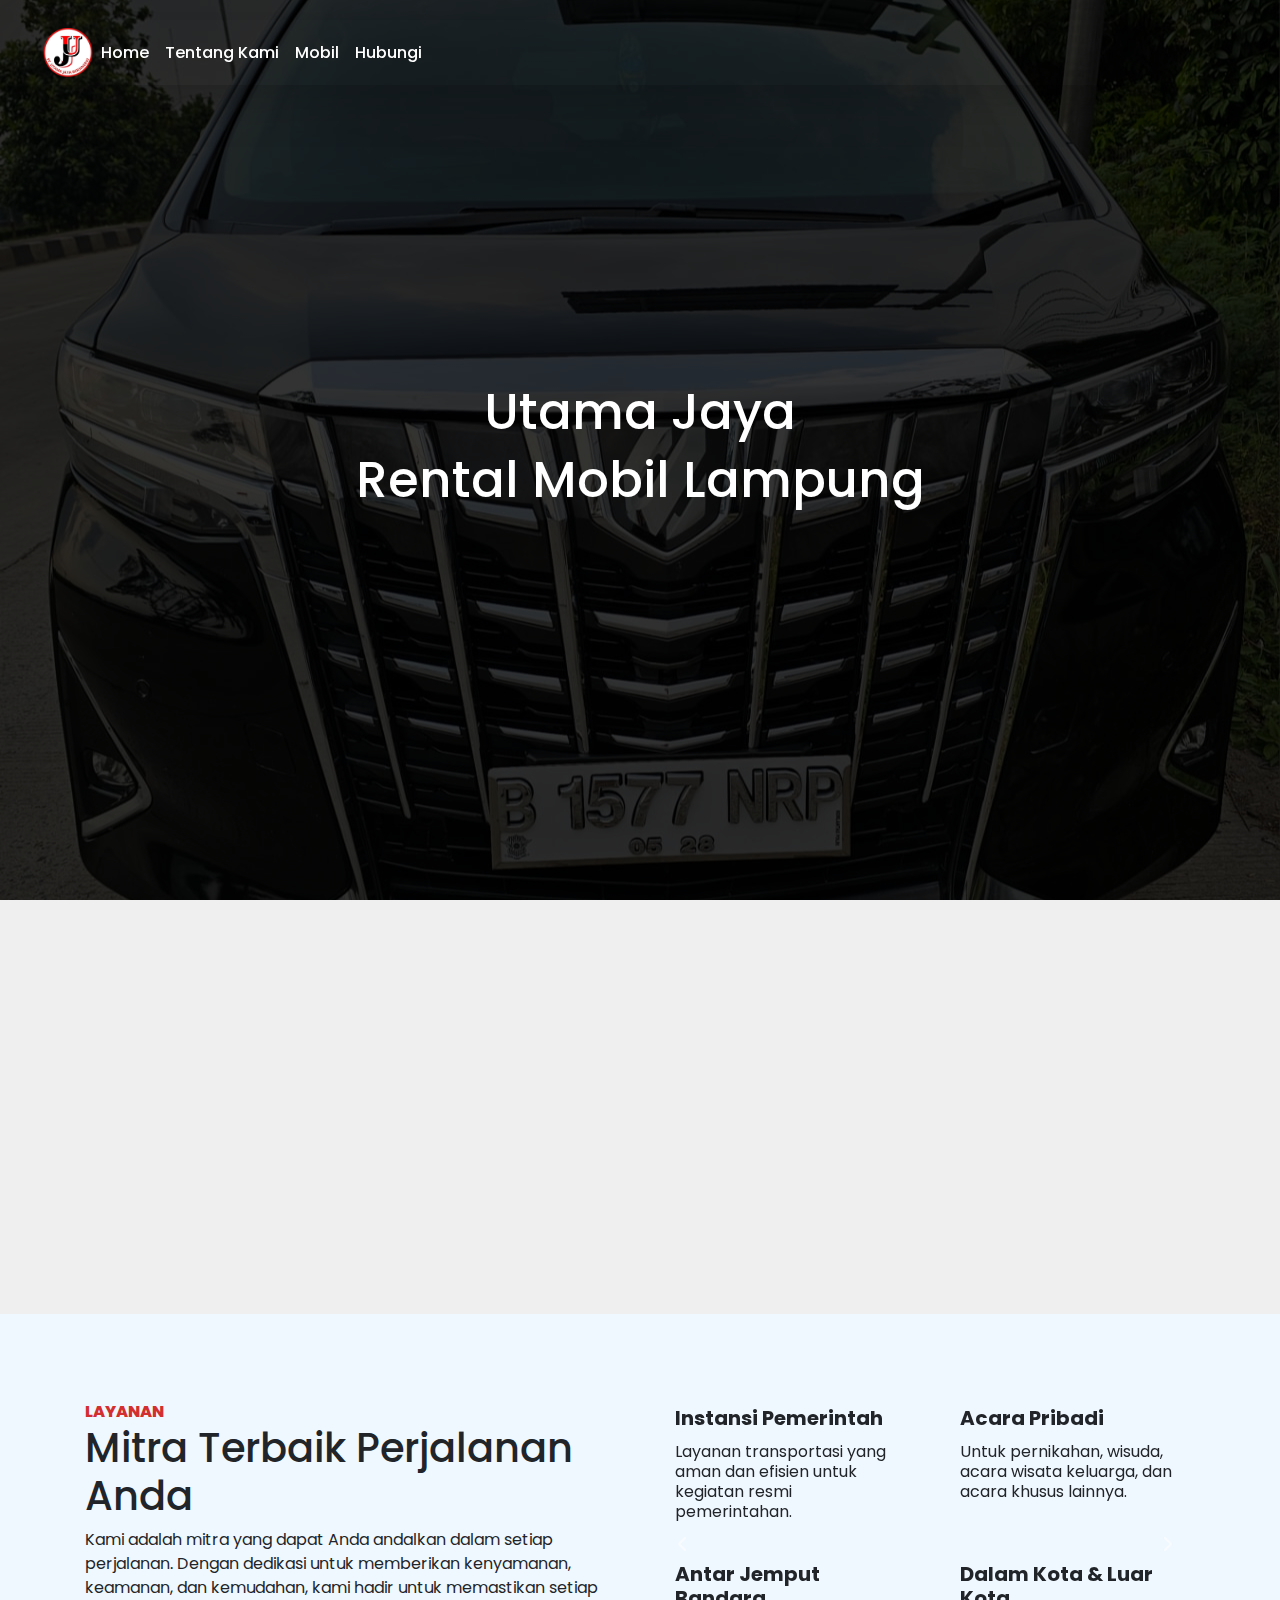
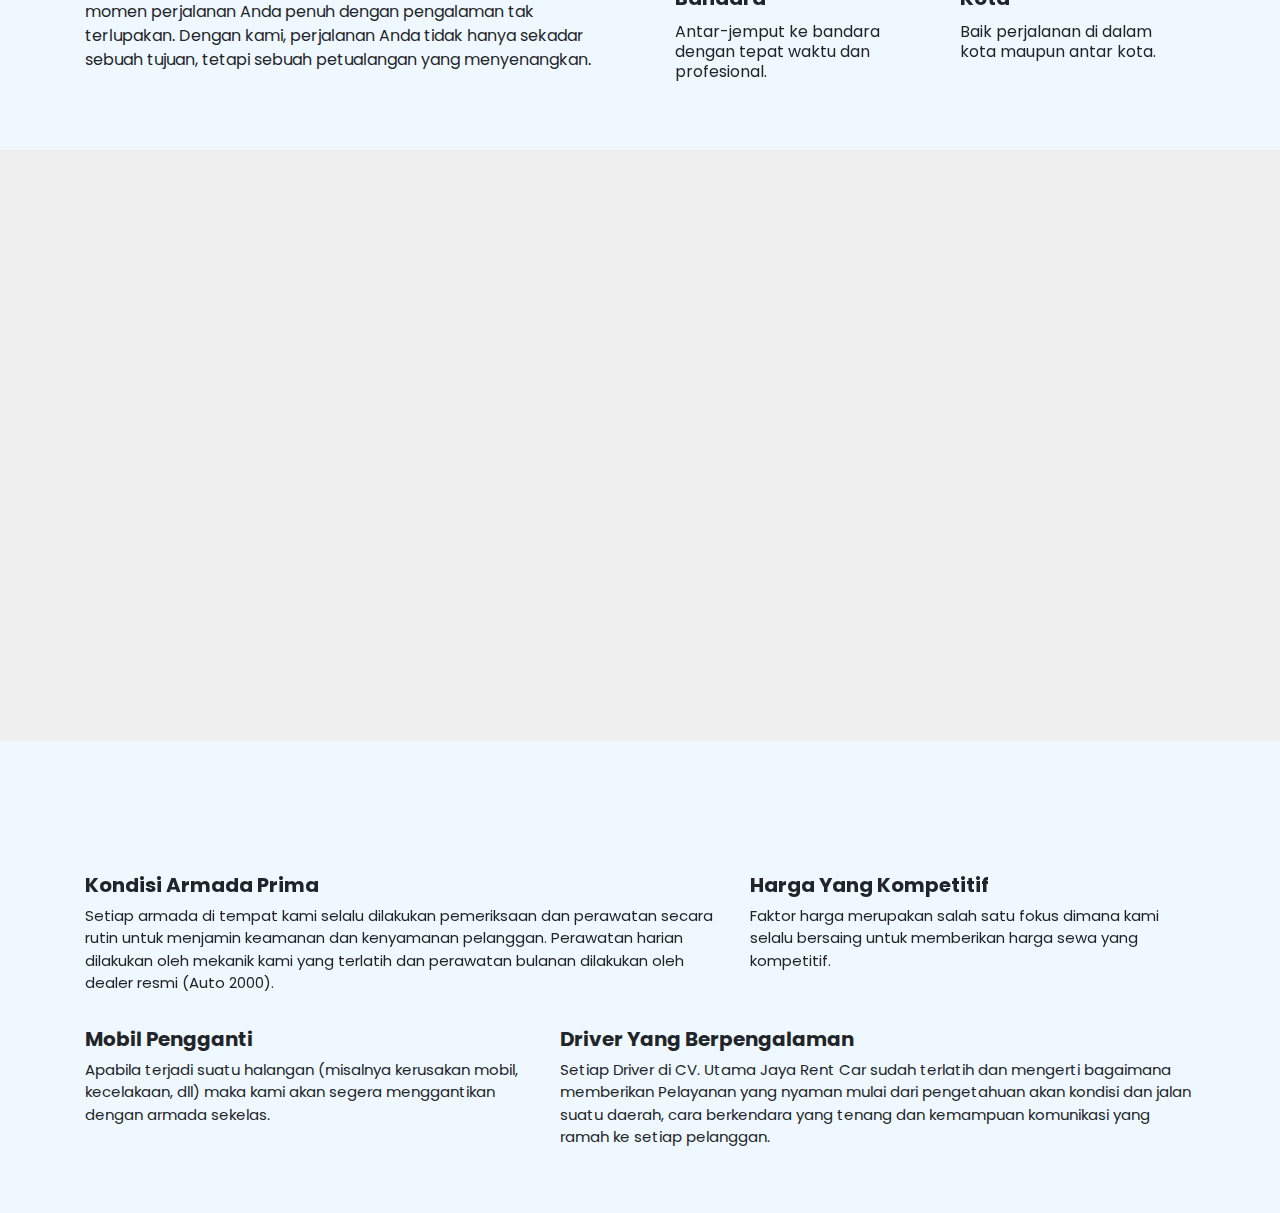
==== index copy.html @ a3255fcd "first commit" ====
<!DOCTYPE html>
<html lang="en">
  <head>
    <!-- Required meta tags -->
    <meta charset="utf-8" />
    <meta name="viewport" content="width=device-width, initial-scale=1" />

    <!-- Bootstrap CSS -->
    <link
      href="https://cdn.jsdelivr.net/npm/bootstrap@5.0.2/dist/css/bootstrap.min.css"
      rel="stylesheet"
      integrity="sha384-EVSTQN3/azprG1Anm3QDgpJLIm9Nao0Yz1ztcQTwFspd3yD65VohhpuuCOmLASjC"
      crossorigin="anonymous"
    />
    <link
      rel="stylesheet"
      href="https://maxcdn.bootstrapcdn.com/bootstrap/4.5.2/css/bootstrap.min.css"
    />
    <!-- AOS -->
    <link rel="stylesheet" href="https://unpkg.com/aos@next/dist/aos.css" />

    <!-- animate -->
    <link
      rel="stylesheet"
      href="https://cdnjs.cloudflare.com/ajax/libs/animate.css/4.1.1/animate.min.css"
    />
    <!-- font awesome -->
    <link
      rel="stylesheet"
      href="https://cdnjs.cloudflare.com/ajax/libs/font-awesome/6.1.1/css/all.min.css"
    />
    <link rel="stylesheet" href="style.css" />

    <title>Hello, world!</title>
  </head>
  <body>
    <nav
      class="navbar navbar-expand-lg navbar-light bg-light fixed-top shadow-lg animate__animated animate__fadeInDown"
    >
      <div class="container-fluid">
        <img src="img/logoo.png" alt="" />
        <button
          class="navbar-toggler"
          type="button"
          data-bs-toggle="collapse"
          data-bs-target="#navbarSupportedContent"
          aria-controls="navbarSupportedContent"
          aria-expanded="false"
          aria-label="Toggle navigation"
        >
          <span class="navbar-toggler-icon"></span>
        </button>
        <div
          class="collapse navbar-collapse text-right"
          id="navbarSupportedContent"
        >
          <ul class="navbar-nav ms-auto mb-2 mb-lg-0">
            <li class="nav-item">
              <a class="nav-link" aria-current="page" href="#">Home</a>
            </li>
            <li class="nav-item">
              <a class="nav-link" href="#about">Tentang Kami</a>
            </li>
            <li class="nav-item">
              <a class="nav-link" href="#mobil">Mobil</a>
            </li>
            <li class="nav-item">
              <a class="nav-link" href="#contact">Hubungi</a>
            </li>
          </ul>
        </div>
      </div>
    </nav>

    <!-- hero -->
    <section class="hero">
      <div
        class="container d-flex text-center justify-content-center text-white flex-column animate__animated animate__fadeInUp"
      >
        <h1>Utama Jaya</h1>
        <h1>Rental Mobil Lampung</h1>
      </div>
    </section>

    <!-- about -->
    <section class="about section-padding pt-5 pb-5" id="about">
      <div class="container">
        <div class="row">
          <div class="col-lg-4 col-md-12 col-12" data-aos="fade-up">
            <div class="about-img">
              <img alt="" class="img-fluid" src="img/1.jpg" />
            </div>
          </div>
          <div
            class="col-lg-8 col-md-12 col-12 ps-lg-5 mt-md-3"
            data-aos="fade-right"
          >
            <div class="about-text">
              <h2>UTAMA JAYA RENT CAR</h2>
              <p style="text-align: justify">
                CV. UTAMA JAYA RENT CAR adalah sebuah usaha yang bergerak di
                bidang jasa transportasi di Lampung yang memberikan berbagai
                solusi transportasi meliputi persewaan mobil, paket wisata, drop
                off dan pengiriman barang. CV. Utama Jaya Rent Car didirikan p
                ada tahun 2014 dan saat ini memiliki 22 unit armada dengan
                cakupan Pelayanan untuk wilayah Provinsi Lampung. Untuk
                memberikan kepuasaan kepada setiap pelanggan armada yang kami
                sediakan selalu dalam kondisi prima, karenanya perawatan rutin
                wajib dilakukan untuk menjamin keamanan dan kenyamanan konsumen
                selama menggunakan Pelayanan kami. Armada yang kami miliki
                maksimal berusia 5 tahun dan secara reguler melakukan penambahan
                armada keluaran terbaru untuk peremajaan serta menjadi solusi
                kebutuhan konsumen akan mobil berkualitas dengan berbagai
                pilihan brand dan model.
              </p>
            </div>
          </div>
        </div>
      </div>
    </section>

    <!-- Section Layanan -->

    <section class="pt-4 pb-4" style="background-color: aliceblue">
      <div class="container">
        <div class="row justify-content-around pt-5 pb-4 align-items-center">
          <div class="col-md-6">
            <span class="layanan">LAYANAN</span>
            <h1>Mitra Terbaik Perjalanan Anda</h1>
            <p>
              Kami adalah mitra yang dapat Anda andalkan dalam setiap
              perjalanan. Dengan dedikasi untuk memberikan kenyamanan, keamanan,
              dan kemudahan, kami hadir untuk memastikan setiap momen perjalanan
              Anda penuh dengan pengalaman tak terlupakan. Dengan kami,
              perjalanan Anda tidak hanya sekadar sebuah tujuan, tetapi sebuah
              petualangan yang menyenangkan.
            </p>
          </div>
          <div class="col-md-6">
            <div
              id="serviceCarousel"
              class="carousel slide"
              data-ride="carousel"
            >
              <div class="carousel-inner">
                <div class="carousel-item active">
                  <div class="satu">
                    <div class="row">
                      <div class="col-md-6">
                        <div class="kart">
                          <div class="card-body">
                            <h5 class="card-title">Instansi Pemerintah</h5>
                            <p class="card-text">
                              Layanan transportasi yang aman dan efisien untuk
                              kegiatan resmi pemerintahan.
                            </p>
                          </div>
                        </div>
                      </div>
                      <div class="col-md-6">
                        <div class="kart">
                          <div class="card-body">
                            <h5 class="card-title">Acara Pribadi</h5>
                            <p class="card-text">
                              Untuk pernikahan, wisuda, acara wisata keluarga,
                              dan acara khusus lainnya.
                            </p>
                          </div>
                        </div>
                      </div>
                    </div>
                    <div class="row">
                      <div class="col-md-6">
                        <div class="kart">
                          <div class="card-body">
                            <h5 class="card-title">Antar Jemput Bandara</h5>
                            <p class="card-text">
                              Antar-jemput ke bandara dengan tepat waktu dan
                              profesional.
                            </p>
                          </div>
                        </div>
                      </div>
                      <div class="col-md-6">
                        <div class="kart">
                          <div class="card-body">
                            <h5 class="card-title">Dalam Kota & Luar Kota</h5>
                            <p class="card-text">
                              Baik perjalanan di dalam kota maupun antar kota.
                            </p>
                          </div>
                        </div>
                      </div>
                    </div>
                  </div>
                </div>
                <div class="carousel-item">
                  <div class="dua">
                    <div class="row">
                      <div class="col-md-6">
                        <div class="kart">
                          <div class="card-body">
                            <h5 class="card-title">Instansi Pemerintah</h5>
                            <p class="card-text">
                              Layanan transportasi yang aman dan efisien untuk
                              kegiatan resmi pemerintahan.
                            </p>
                          </div>
                        </div>
                      </div>
                      <div class="col-md-6">
                        <div class="kart">
                          <div class="card-body">
                            <h5 class="card-title">Acara Pribadi</h5>
                            <p class="card-text">
                              Untuk pernikahan, wisuda, acara wisata keluarga,
                              dan acara khusus lainnya.
                            </p>
                          </div>
                        </div>
                      </div>
                    </div>
                    <div class="row">
                      <div class="col-md-6">
                        <div class="kart">
                          <div class="card-body">
                            <h5 class="card-title">Antar Jemput Bandara</h5>
                            <p class="card-text">
                              Antar-jemput ke bandara dengan tepat waktu dan
                              profesional.
                            </p>
                          </div>
                        </div>
                      </div>
                      <div class="col-md-6">
                        <div class="kart">
                          <div class="card-body">
                            <h5 class="card-title">Dalam Kota & Luar Kota</h5>
                            <p class="card-text">
                              Baik perjalanan di dalam kota maupun antar kota.
                            </p>
                          </div>
                        </div>
                      </div>
                    </div>
                  </div>
                </div>
              </div>
            </div>
            <a
              class="carousel-control-prev"
              href="#serviceCarousel"
              role="button"
              data-slide="prev"
            >
              <i class="fa-solid fa-chevron-left"></i>
              <span class="sr-only">Previous</span>
            </a>
            <a
              class="carousel-control-next"
              href="#serviceCarousel"
              role="button"
              data-slide="next"
            >
              <!-- <span
                class="carousel-control-next-icon bg-dark"
                aria-hidden="true"
                style="margin-left: 60px !important;"
              ></span> -->
              <i class="fa-solid fa-chevron-right"></i>
              <span class="sr-only">Next</span>
            </a>
          </div>
        </div>
      </div>
    </section>

    <div class="container py-5" id="mobil">
      <h1 class="text-center" data-aos="fade-up">
        Pilih Unit Sesuai Kebutuhanmu
      </h1>
      <div class="row row-cols-1 row-cols-md-3 g-4 py-5">
        <!--  -->
        <div class="col" data-aos="fade-up">
          <div class="card">
            <div class="card-body">
              <h5 class="card-title">New Avanza</h5>
            </div>
            <img
              src="img/gr_0013_2-silver-metallic_optimized.png"
              class="card-img-top"
              alt="..."
            />
            <div class="text d-flex justify-content-around">
              <h3>Rp 1.250.000/day</h3>
              <button
                class="btn"
                onclick="sendMessage(this)"
                data-photo="Pajero"
                data-price="Rp 1.250.000/day"
              >
                Pilih Mobil
              </button>
            </div>
          </div>
        </div>
        <!--  -->
        <!--  -->
      </div>
    </div>

    <div class="container-fluid pt-5 pb-5" style="background-color: aliceblue">
      <h1 class="" style="padding: 0 40px; font-size: 30px" data-aos="fade-up">
        KEUNTUNGAN MENYEWA DI UTAMA JAYA RENT CAR
      </h1>
      <div class="container">
        <div class="row justify-content-around pt-4">
          <div class="col-md-7 profit">
            <h3 class="mt-3">Kondisi Armada Prima</h3>
            <p>
              Setiap armada di tempat kami selalu dilakukan pemeriksaan dan
              perawatan secara rutin untuk menjamin keamanan dan kenyamanan
              pelanggan. Perawatan harian dilakukan oleh mekanik kami yang
              terlatih dan perawatan bulanan dilakukan oleh dealer resmi (Auto
              2000).
            </p>
          </div>
          <div class="col-md-5 profit">
            <h3 class="mt-3">Harga Yang Kompetitif</h3>
            <p>
              Faktor harga merupakan salah satu fokus dimana kami selalu
              bersaing untuk memberikan harga sewa yang kompetitif.
            </p>
          </div>
        </div>
        <div class="row justify-content-around">
          <div class="col-md-5 profit">
            <h3 class="mt-3">Mobil Pengganti</h3>
            <p>
              Apabila terjadi suatu halangan (misalnya kerusakan mobil,
              kecelakaan, dll) maka kami akan segera menggantikan dengan armada
              sekelas.
            </p>
          </div>
          <div class="col-md-7 profit">
            <h3 class="mt-3">Driver Yang Berpengalaman</h3>
            <p>
              Setiap Driver di CV. Utama Jaya Rent Car sudah terlatih dan
              mengerti bagaimana memberikan Pelayanan yang nyaman mulai dari
              pengetahuan akan kondisi dan jalan suatu daerah, cara berkendara
              yang tenang dan kemampuan komunikasi yang ramah ke setiap
              pelanggan.
            </p>
          </div>
        </div>
      </div>
    </div>

    <!-- Pastikan untuk menyertakan Bootstrap CSS dan JS -->

    <script src="https://unpkg.com/aos@next/dist/aos.js"></script>
    <script>
      AOS.init();
    </script>

    <script src="https://code.jquery.com/jquery-3.5.1.slim.min.js"></script>
    <script src="https://cdn.jsdelivr.net/npm/@popperjs/core@2.9.2/dist/umd/popper.min.js"></script>
    <script src="https://maxcdn.bootstrapcdn.com/bootstrap/4.5.2/js/bootstrap.min.js"></script>

    <script src="script.js"></script>
    <script
      src="https://cdn.jsdelivr.net/npm/bootstrap@5.0.2/dist/js/bootstrap.bundle.min.js"
      integrity="sha384-MrcW6ZMFYlzcLA8Nl+NtUVF0sA7MsXsP1UyJoMp4YLEuNSfAP+JcXn/tWtIaxVXM"
      crossorigin="anonymous"
    ></script>

    <!-- Option 2: Separate Popper and Bootstrap JS -->
    <!--
    <script src="https://cdn.jsdelivr.net/npm/@popperjs/core@2.9.2/dist/umd/popper.min.js" integrity="sha384-IQsoLXl5PILFhosVNubq5LC7Qb9DXgDA9i+tQ8Zj3iwWAwPtgFTxbJ8NT4GN1R8p" crossorigin="anonymous"></script>
    <script src="https://cdn.jsdelivr.net/npm/bootstrap@5.0.2/dist/js/bootstrap.min.js" integrity="sha384-cVKIPhGWiC2Al4u+LWgxfKTRIcfu0JTxR+EQDz/bgldoEyl4H0zUF0QKbrJ0EcQF" crossorigin="anonymous"></script>
    -->
  </body>
</html>
---- style.css ----
@import url("https://fonts.googleapis.com/css2?family=Imprima&family=Playfair+Display:ital,wght@0,400..900;1,400..900&family=Poppins:ital,wght@0,100;0,200;0,300;0,400;0,500;0,600;0,700;0,800;0,900;1,100;1,200;1,300;1,400;1,500;1,600;1,700;1,800;1,900&display=swap");
@import url("https://fonts.googleapis.com/css2?family=Poppins:ital,wght@0,100;0,200;0,300;0,400;0,500;0,600;0,700;0,800;0,900;1,100;1,200;1,300;1,400;1,500;1,600;1,700;1,800;1,900&display=swap");

* {
  font-family: "Poppins", sans-serif;
  
}
body {
  background: #efefef;
  /* background: #fff; */
  overflow-x: hidden;
}
.navbar {
  /* height: 80px; */
  margin: 20px;
  border-radius: 16px;
  -webkit-border-radius: 16px;
  -moz-border-radius: 16px;
  -ms-border-radius: 16px;
  -o-border-radius: 16px;
  padding: 0.5rem;
  background: none !important;
}

/* sticky */
.navbar-scrolled {
  background-color: #fff !important; /* Ubah warna sesuai kebutuhan */
  transition: background-color 0.3s ease-in-out;
}
/* Warna default (putih sebelum discroll) */
.navbar .navbar-toggler-icon {
  background-image: url("data:image/svg+xml;charset=UTF8,%3Csvg viewBox='0 0 30 30' xmlns='http://www.w3.org/2000/svg'%3E%3Cpath stroke='rgba%28255, 255, 255, 1%29' stroke-width='2' stroke-linecap='round' stroke-miterlimit='10' d='M4 7h22M4 15h22M4 23h22'/%3E%3C/svg%3E");
}

/* Warna setelah discroll (hitam) */
.navbar-scrolled .navbar-toggler-icon {
  background-image: url("data:image/svg+xml;charset=UTF8,%3Csvg viewBox='0 0 30 30' xmlns='http://www.w3.org/2000/svg'%3E%3Cpath stroke='rgba%280, 0, 0, 1%29' stroke-width='2' stroke-linecap='round' stroke-miterlimit='10' d='M4 7h22M4 15h22M4 23h22'/%3E%3C/svg%3E");
}

/* Untuk warna font setelah di-scroll atau toggle dibuka */
.navbar-scrolled .nav-link,
.navbar-toggled .nav-link {
  color: #000 !important;
}

/* Navbar-toggler icon setelah toggle terbuka atau di-scroll (jadi hitam) */
.navbar-scrolled .navbar-toggler-icon,
.navbar-toggled .navbar-toggler-icon {
  background-image: url("data:image/svg+xml;charset=UTF8,%3Csvg viewBox='0 0 30 30' xmlns='http://www.w3.org/2000/svg'%3E%3Cpath stroke='rgba%280, 0, 0, 1%29' stroke-width='2' stroke-linecap='round' stroke-miterlimit='10' d='M4 7h22M4 15h22M4 23h22'/%3E%3C/svg%3E");
}

/* Navbar saat toggle diklik */
.navbar-toggled {
  background-color: #ffffff !important; /* Warna saat toggle terbuka */
  transition: background-color 0.3s ease-in-out;
}

.navbar-scrolled .nav-link {
  color: #000 !important;
}

.container-fluid img {
  width: 50px;
}
.nav-link {
  color: #ffffff !important;
  font-weight: 500;
}
.navbar-toggler {
  border: none;
}
.navbar-toggler:focus {
  box-shadow: none;
  outline: none;
}
.hero {
  background: url(img/back.jpg) no-repeat center;
  background-size: cover;
  width: 100%;
  height: 100vh;
}
.hero::before {
  background-color: rgba(0, 0, 0, 0.801);
  content: "";
  position: absolute;
  top: 0;
  right: 0;
  left: 0;
  bottom: 0;
}

.hero .container {
  height: 100vh;
  z-index: 1;
  position: relative;
}
.hero .container h1 {
  font-size: 50px;
  font-family: "Poppins", sans-serif !important;
}

/*  */
#about .container .row {
  display: flex;
  align-items: center;
  justify-content: center;
}
.img-fluid {
  border-radius: 10px;
  -webkit-border-radius: 10px;
  -moz-border-radius: 10px;
  -ms-border-radius: 10px;
  -o-border-radius: 10px;
}
.about-text {
  align-items: center;
}
.about-text h2 {
  color: #d32f2f;
}
/*  */
.layanan {
  color: #d32f2f;
  font-family: "Poppins", sans-serif;
  font-weight: 800;
}
.card-title {
  font-weight: bold;
}
.card-text {
  line-height: 20px;
}

/*  */
/*  */
.card-list {
  display: flex;
  flex-direction: column;
}
.desc {
  margin-bottom: 10px;
}
.desc .icon {
  padding: 10px;
}
.icon i {
  background: #d4af37;
  padding: 15px;
  border-radius: 5px;
  -webkit-border-radius: 5px;
  -moz-border-radius: 5px;
  -ms-border-radius: 5px;
  -o-border-radius: 5px;
}
/* card */
.card {
  box-shadow: rgba(100, 100, 111, 0.2) 0px 7px 29px 0px;
  border-radius: 10px;
  -webkit-border-radius: 10px;
  -moz-border-radius: 10px;
  -ms-border-radius: 10px;
  -o-border-radius: 10px;
  border: none;
}
.card-list span {
  font-size: 10px;
}
.card-img-top {
  /* height: 230px; */
  /* padding: 20px; */
  object-fit: cover;
}
.car-text {
  font-family: "Poppins", sans-serif;
  font-weight: 600;
}
.btn {
  background: #d32f2f;
  color: #fff;
  border-radius: 50px;
  -webkit-border-radius: 50px;
  -moz-border-radius: 50px;
  -ms-border-radius: 50px;
  -o-border-radius: 50px;
  margin: 0 20px 20px 20px;
}

/*  */
.profit h3 {
  font-size: 20px;
  font-weight: bold;
}
.profit p {
  /* text-align: justify; */
  font-size: 15px;
}



.footer-bottom {
  border-top: 1px solid rgb(189, 189, 189);
}
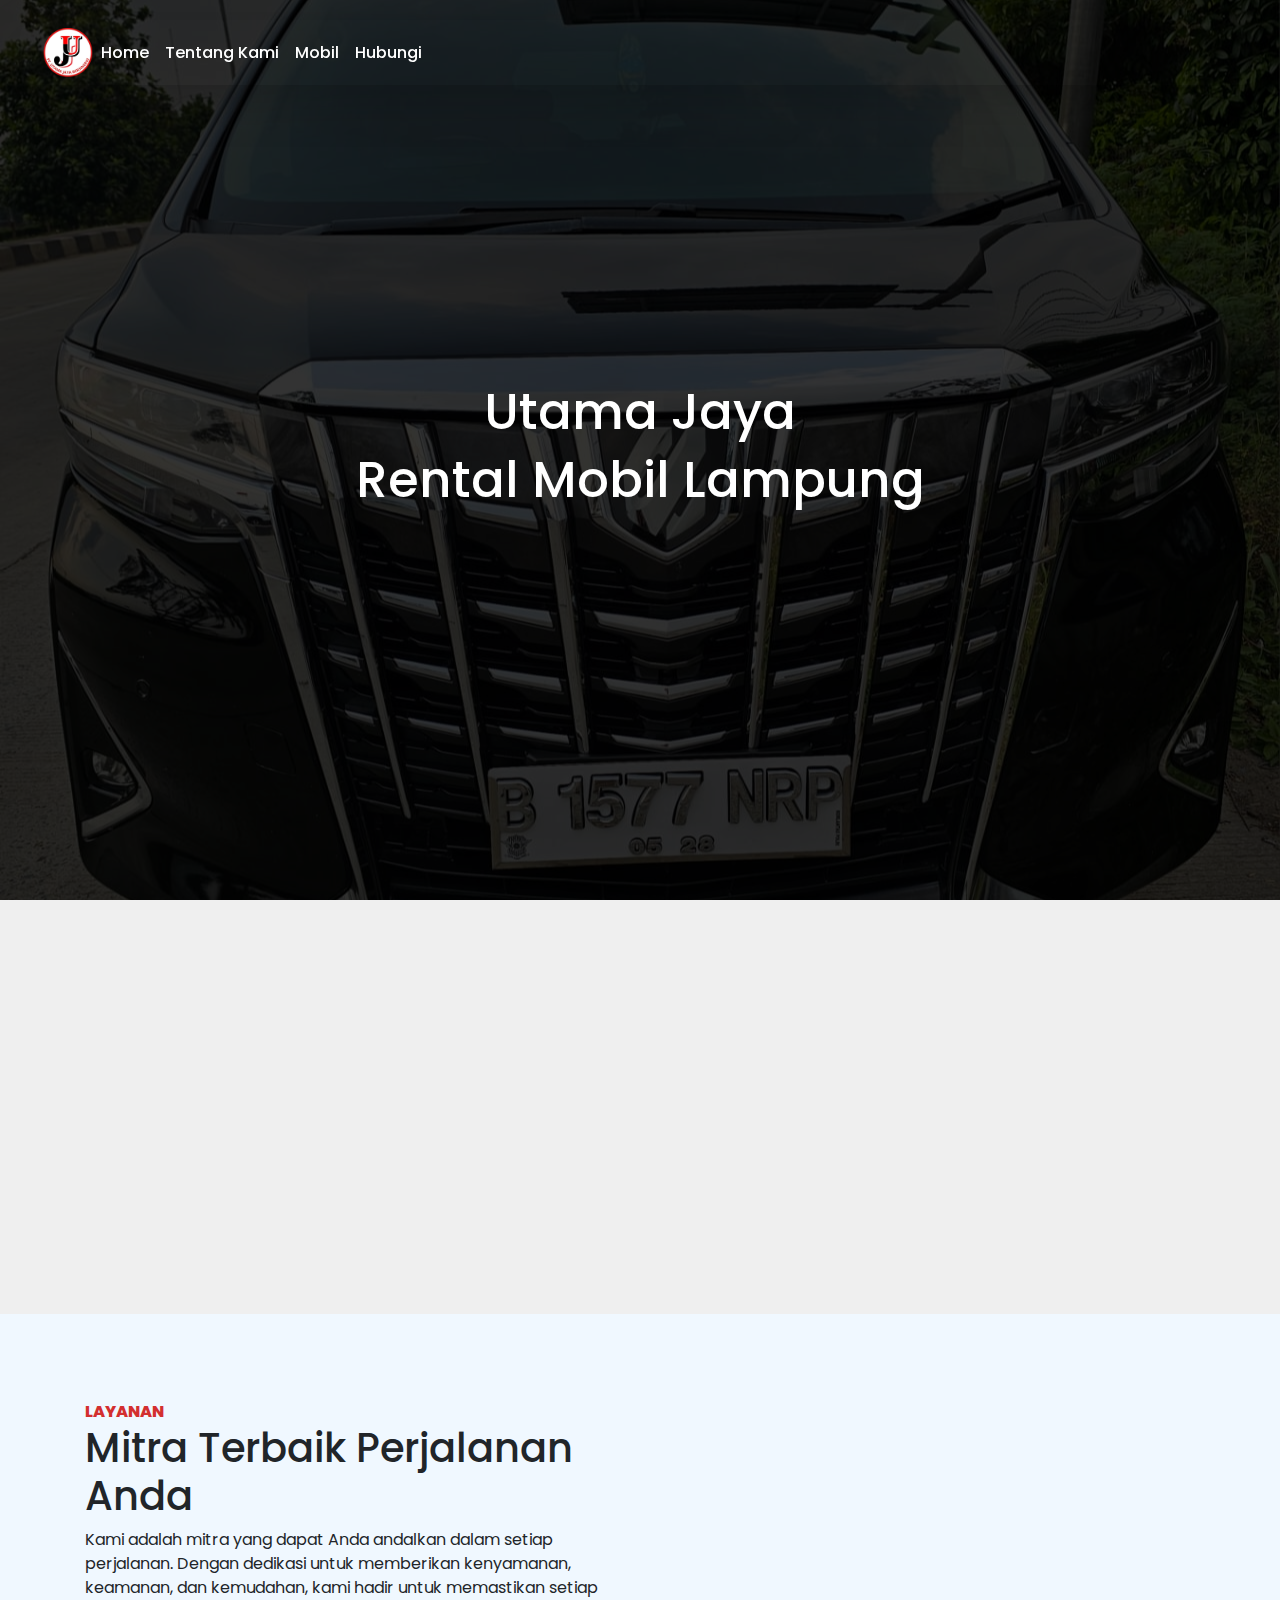
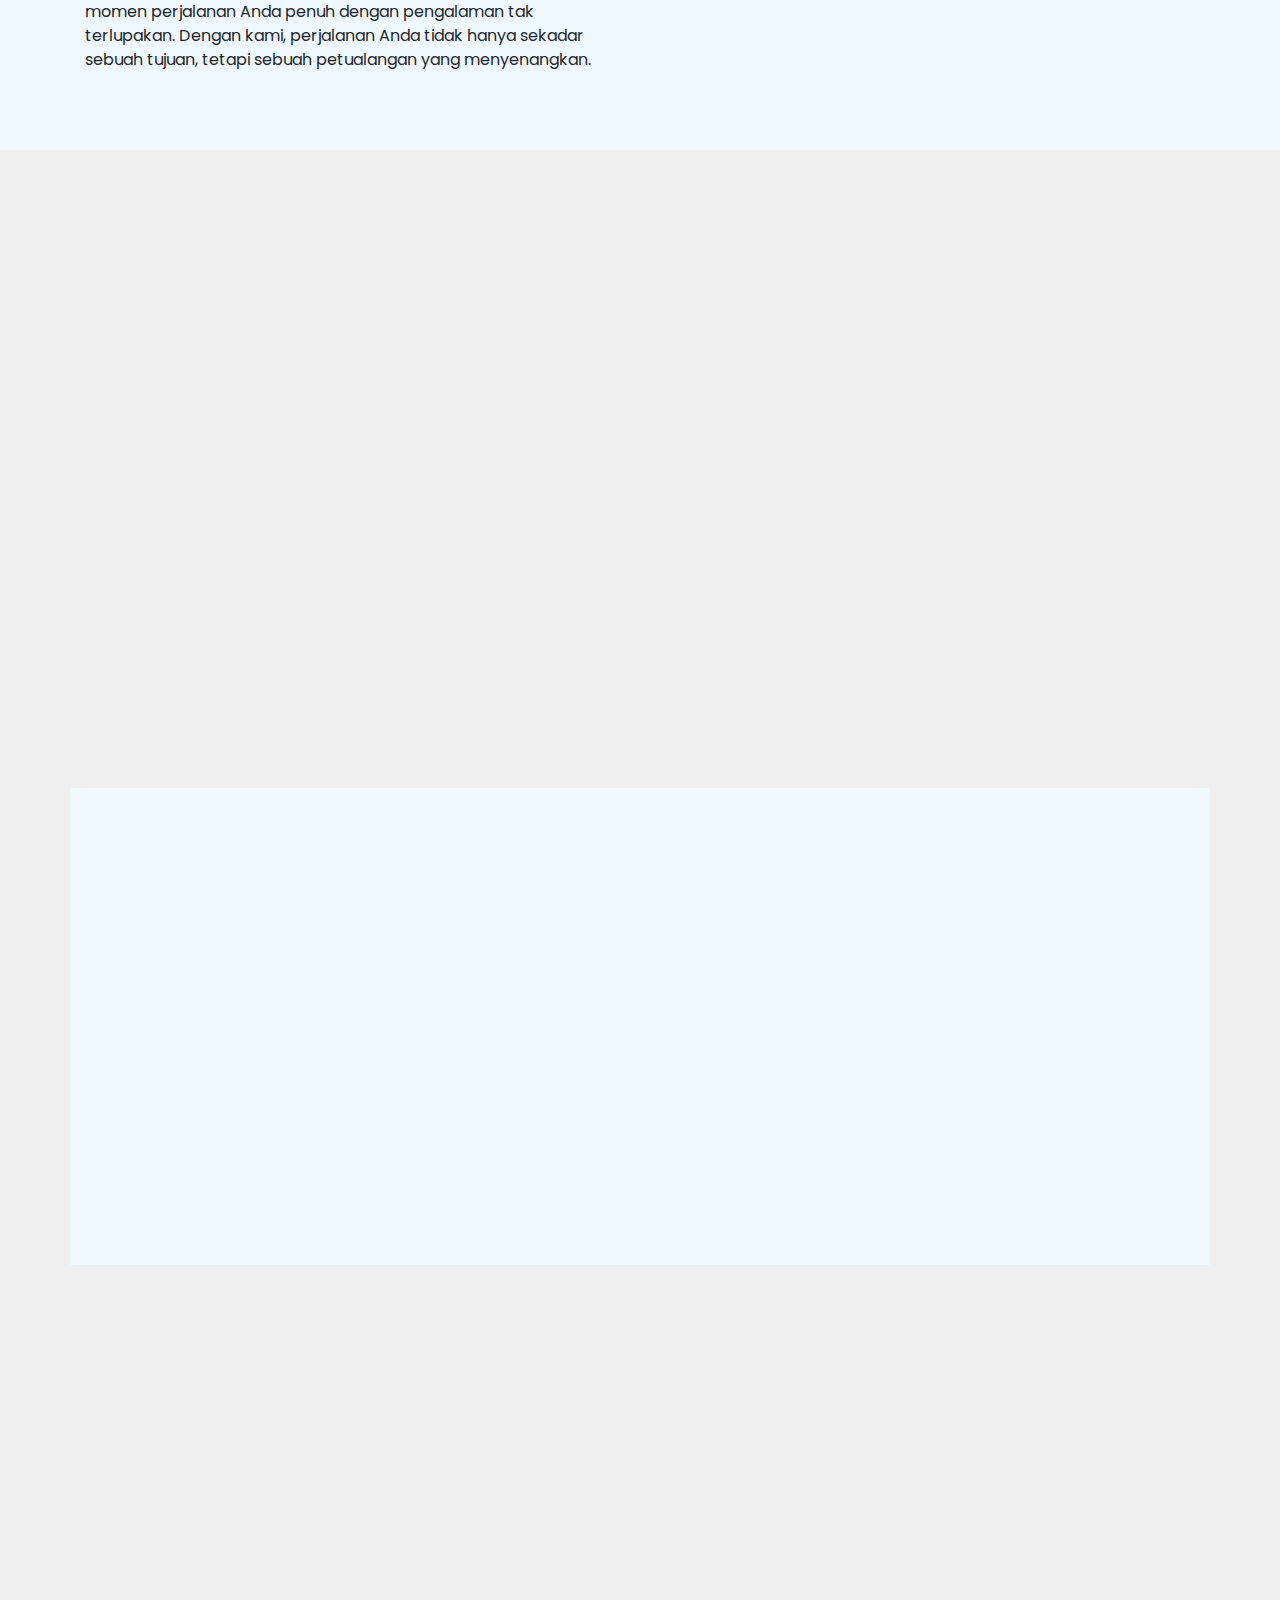
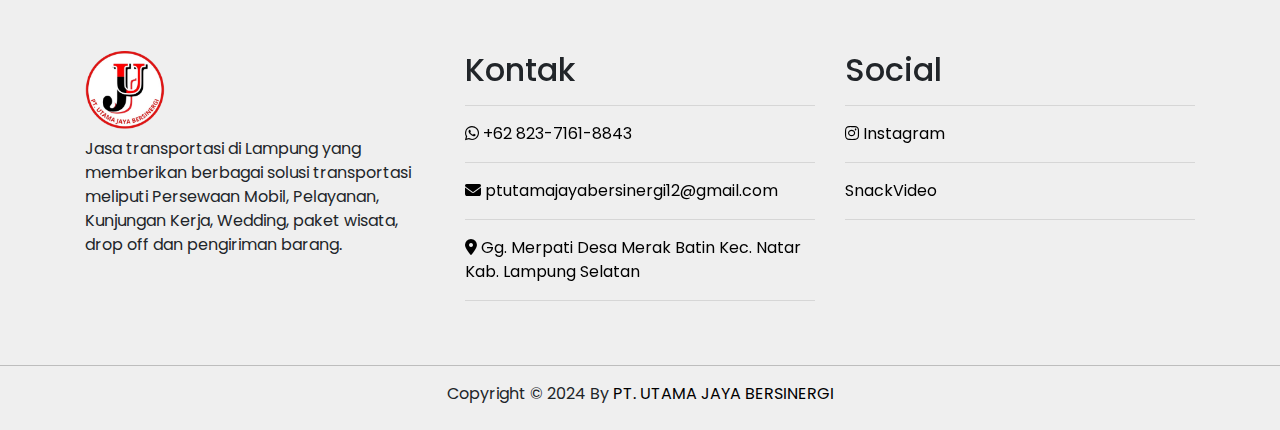
==== commit f80dedff: "bajingan" ====
--- a/index copy.html
+++ b/index copy.html
@@ -28,6 +28,11 @@
     <link
       rel="stylesheet"
       href="https://cdnjs.cloudflare.com/ajax/libs/font-awesome/6.1.1/css/all.min.css"
+    />
+    <!-- swiper -->
+    <link
+      rel="stylesheet"
+      href="https://cdn.jsdelivr.net/npm/swiper/swiper-bundle.min.css"
     />
     <link rel="stylesheet" href="style.css" />
 
@@ -136,172 +141,156 @@
               petualangan yang menyenangkan.
             </p>
           </div>
-          <div class="col-md-6">
-            <div
-              id="serviceCarousel"
-              class="carousel slide"
-              data-ride="carousel"
-            >
-              <div class="carousel-inner">
-                <div class="carousel-item active">
-                  <div class="satu">
-                    <div class="row">
-                      <div class="col-md-6">
-                        <div class="kart">
-                          <div class="card-body">
-                            <h5 class="card-title">Instansi Pemerintah</h5>
-                            <p class="card-text">
-                              Layanan transportasi yang aman dan efisien untuk
-                              kegiatan resmi pemerintahan.
-                            </p>
-                          </div>
-                        </div>
-                      </div>
-                      <div class="col-md-6">
-                        <div class="kart">
-                          <div class="card-body">
-                            <h5 class="card-title">Acara Pribadi</h5>
-                            <p class="card-text">
-                              Untuk pernikahan, wisuda, acara wisata keluarga,
-                              dan acara khusus lainnya.
-                            </p>
-                          </div>
-                        </div>
-                      </div>
-                    </div>
-                    <div class="row">
-                      <div class="col-md-6">
-                        <div class="kart">
-                          <div class="card-body">
-                            <h5 class="card-title">Antar Jemput Bandara</h5>
-                            <p class="card-text">
-                              Antar-jemput ke bandara dengan tepat waktu dan
-                              profesional.
-                            </p>
-                          </div>
-                        </div>
-                      </div>
-                      <div class="col-md-6">
-                        <div class="kart">
-                          <div class="card-body">
-                            <h5 class="card-title">Dalam Kota & Luar Kota</h5>
-                            <p class="card-text">
-                              Baik perjalanan di dalam kota maupun antar kota.
-                            </p>
-                          </div>
+          <div class="col-md-6" data-aos="fade-up">
+            <div class="swiper">
+              <!-- Wrapper yang diperlukan -->
+              <div class="swiper-wrapper">
+                <!-- Slide 1 -->
+                <div class="swiper-slide">
+                  <div class="row">
+                    <div class="col-md-6">
+                      <div class="kart">
+                        <div class="card-body">
+                          <h5 class="card-title">Instansi Pemerintah</h5>
+                          <p class="card-text">
+                            Layanan transportasi yang aman dan efisien untuk
+                            kegiatan resmi pemerintahan.
+                          </p>
+                        </div>
+                      </div>
+                    </div>
+                    <div class="col-md-6">
+                      <div class="kart">
+                        <div class="card-body">
+                          <h5 class="card-title">Pelayanan Wedding</h5>
+                          <p class="card-text">
+                            Mobil mewah untuk momen spesial Anda, termasuk
+                            wedding.
+                          </p>
+                        </div>
+                      </div>
+                    </div>
+                  </div>
+                  <div class="row">
+                    <div class="col-md-6">
+                      <div class="kart">
+                        <div class="card-body">
+                          <h5 class="card-title">Antar Jemput Bandara</h5>
+                          <p class="card-text">
+                            Antar-jemput ke bandara dengan tepat waktu dan
+                            profesional.
+                          </p>
+                        </div>
+                      </div>
+                    </div>
+                    <div class="col-md-6">
+                      <div class="kart">
+                        <div class="card-body">
+                          <h5 class="card-title">Dalam Kota & Luar Kota</h5>
+                          <p class="card-text">
+                            Penyewaan mobil untuk perjalanan dalam kota maupun
+                            luar kota.
+                          </p>
                         </div>
                       </div>
                     </div>
                   </div>
                 </div>
-                <div class="carousel-item">
-                  <div class="dua">
-                    <div class="row">
-                      <div class="col-md-6">
-                        <div class="kart">
-                          <div class="card-body">
-                            <h5 class="card-title">Instansi Pemerintah</h5>
-                            <p class="card-text">
-                              Layanan transportasi yang aman dan efisien untuk
-                              kegiatan resmi pemerintahan.
-                            </p>
-                          </div>
-                        </div>
-                      </div>
-                      <div class="col-md-6">
-                        <div class="kart">
-                          <div class="card-body">
-                            <h5 class="card-title">Acara Pribadi</h5>
-                            <p class="card-text">
-                              Untuk pernikahan, wisuda, acara wisata keluarga,
-                              dan acara khusus lainnya.
-                            </p>
-                          </div>
-                        </div>
-                      </div>
-                    </div>
-                    <div class="row">
-                      <div class="col-md-6">
-                        <div class="kart">
-                          <div class="card-body">
-                            <h5 class="card-title">Antar Jemput Bandara</h5>
-                            <p class="card-text">
-                              Antar-jemput ke bandara dengan tepat waktu dan
-                              profesional.
-                            </p>
-                          </div>
-                        </div>
-                      </div>
-                      <div class="col-md-6">
-                        <div class="kart">
-                          <div class="card-body">
-                            <h5 class="card-title">Dalam Kota & Luar Kota</h5>
-                            <p class="card-text">
-                              Baik perjalanan di dalam kota maupun antar kota.
-                            </p>
-                          </div>
+                <!-- Slide 2 -->
+                <div class="swiper-slide">
+                  <div class="row">
+                    <div class="col-md-6">
+                      <div class="kart">
+                        <div class="card-body">
+                          <h5 class="card-title">Tour Trevel</h5>
+                          <p class="card-text">
+                            Jelajahi tempat-tempat menarik dengan layanan tour
+                            travel kami.
+                          </p>
+                        </div>
+                      </div>
+                    </div>
+                    <div class="col-md-6">
+                      <div class="kart">
+                        <div class="card-body">
+                          <h5 class="card-title">Acara Pribadi</h5>
+                          <p class="card-text">
+                            Rental mobil untuk acara pribadi seperti ulang
+                            tahun, reuni, dll.
+                          </p>
+                        </div>
+                      </div>
+                    </div>
+                  </div>
+                  <div class="row">
+                    <div class="col-md-6">
+                      <div class="kart">
+                        <div class="card-body">
+                          <h5 class="card-title">Lepas Kunci</h5>
+                          <p class="card-text">
+                            Syarat dan ketentuan berlaku untuk layanan lepas
+                            kunci.
+                          </p>
                         </div>
                       </div>
                     </div>
                   </div>
                 </div>
               </div>
-            </div>
-            <a
-              class="carousel-control-prev"
-              href="#serviceCarousel"
-              role="button"
-              data-slide="prev"
-            >
-              <i class="fa-solid fa-chevron-left"></i>
-              <span class="sr-only">Previous</span>
-            </a>
-            <a
-              class="carousel-control-next"
-              href="#serviceCarousel"
-              role="button"
-              data-slide="next"
-            >
-              <!-- <span
-                class="carousel-control-next-icon bg-dark"
-                aria-hidden="true"
-                style="margin-left: 60px !important;"
-              ></span> -->
-              <i class="fa-solid fa-chevron-right"></i>
-              <span class="sr-only">Next</span>
-            </a>
+
+              <!-- Pagination -->
+              <div class="swiper-pagination"></div>
+
+              <!-- Navigasi tombol -->
+              <!-- <div class="swiper-button-prev"></div>
+              <div class="swiper-button-next"></div> -->
+            </div>
           </div>
         </div>
       </div>
     </section>
 
     <div class="container py-5" id="mobil">
-      <h1 class="text-center" data-aos="fade-up">
-        Pilih Unit Sesuai Kebutuhanmu
-      </h1>
+      <h1 data-aos="fade-up">Pilih Unit Sesuai Kebutuhanmu</h1>
       <div class="row row-cols-1 row-cols-md-3 g-4 py-5">
         <!--  -->
         <div class="col" data-aos="fade-up">
           <div class="card">
             <div class="card-body">
-              <h5 class="card-title">New Avanza</h5>
+              <h5 class="card-title">TOYOTA FORTUNER</h5>
             </div>
             <img
               src="img/gr_0013_2-silver-metallic_optimized.png"
               class="card-img-top"
               alt="..."
             />
-            <div class="text d-flex justify-content-around">
-              <h3>Rp 1.250.000/day</h3>
-              <button
-                class="btn"
-                onclick="sendMessage(this)"
-                data-photo="Pajero"
-                data-price="Rp 1.250.000/day"
-              >
-                Pilih Mobil
-              </button>
-            </div>
+            <div class="d-flex justify-content-around mb-3">
+              <div class="card-list d-flex align-items-center flex-row">
+                <i class="fa-solid fa-chair me-1" style="font-size: 15px"></i>
+                <span>7 seat</span>
+              </div>
+              <div class="card-list d-flex align-items-center flex-row">
+                <i
+                  class="fa-solid fa-snowflake me-1"
+                  style="font-size: 15px"
+                ></i>
+                <span>AC</span>
+              </div>
+            </div>
+            <div
+              class="car-text d-flex justify-content-around align-items-center"
+            >
+              <p>IDR1600K</p>
+              <p>Mobil+Driver+BBM</p>
+            </div>
+            <button
+              class="btn"
+              onclick="sendMessage(this)"
+              data-photo="Pajero"
+              data-price="Rp 1.250.000/day"
+            >
+              Pilih Mobil
+            </button>
           </div>
         </div>
         <!--  -->
@@ -309,54 +298,187 @@
       </div>
     </div>
 
-    <div class="container-fluid pt-5 pb-5" style="background-color: aliceblue">
+    <div class="container pt-5 pb-5" style="background-color: aliceblue">
       <h1 class="" style="padding: 0 40px; font-size: 30px" data-aos="fade-up">
         KEUNTUNGAN MENYEWA DI UTAMA JAYA RENT CAR
       </h1>
+      <div class="row justify-content-around pt-4" data-aos="fade-up">
+        <div class="col-md-3 profit">
+          <h3 class="mt-3">Kondisi Armada Prima</h3>
+          <p>
+            Setiap armada di tempat kami selalu dilakukan pemeriksaan dan
+            perawatan secara rutin untuk menjamin keamanan dan kenyamanan
+            pelanggan. Perawatan harian dilakukan oleh mekanik kami yang
+            terlatih dan perawatan bulanan dilakukan oleh dealer resmi (Auto
+            2000).
+          </p>
+        </div>
+        <div class="col-md-3 profit">
+          <h3 class="mt-3">Harga Yang Kompetitif</h3>
+          <p>
+            Faktor harga merupakan salah satu fokus dimana kami selalu bersaing
+            untuk memberikan harga sewa yang kompetitif.
+          </p>
+        </div>
+        <div class="col-md-3 profit">
+          <h3 class="mt-3">Mobil Pengganti</h3>
+          <p>
+            Apabila terjadi suatu halangan (misalnya kerusakan mobil,
+            kecelakaan, dll) maka kami akan segera menggantikan dengan armada
+            sekelas.
+          </p>
+        </div>
+        <div class="col-md-3 profit">
+          <h3 class="mt-3">Driver Yang Berpengalaman</h3>
+          <p>
+            Setiap Driver di CV. Utama Jaya Rent Car sudah terlatih dan mengerti
+            bagaimana memberikan Pelayanan yang nyaman mulai dari pengetahuan
+            akan kondisi dan jalan suatu daerah, cara berkendara yang tenang dan
+            kemampuan komunikasi yang ramah ke setiap pelanggan.
+          </p>
+        </div>
+      </div>
+    </div>
+
+    <!-- hubungi -->
+    <section class="contact pt-5 pb-5" id="contact">
       <div class="container">
-        <div class="row justify-content-around pt-4">
-          <div class="col-md-7 profit">
-            <h3 class="mt-3">Kondisi Armada Prima</h3>
-            <p>
-              Setiap armada di tempat kami selalu dilakukan pemeriksaan dan
-              perawatan secara rutin untuk menjamin keamanan dan kenyamanan
-              pelanggan. Perawatan harian dilakukan oleh mekanik kami yang
-              terlatih dan perawatan bulanan dilakukan oleh dealer resmi (Auto
-              2000).
+        <div class="row">
+          <div
+            class="col-lg-8 col-md-12 col-12 ps-lg-5 mt-md-3 pt-5 pb-5"
+            data-aos="fade-right"
+          >
+            <div class="contat-text">
+              <h1 style="font-weight: bold">HUBUNGI KAMI</h1>
+              <p>
+                Informasi Seputer Jasa Rental Mobil PT. UTAMA JAYA BERSINERGI
+              </p>
+              <a
+                href="https://api.whatsapp.com/send?phone=6282371618843"
+                class="btn btn-2"
+                ><i class="fa-brands fa-whatsapp"></i>Hubungi Kami</a
+              >
+            </div>
+          </div>
+          <div class="col-lg-4 col-md-12 col-12" data-aos="fade-up">
+            <div class="contact-img">
+              <img alt="" class="img-fluid" src="img/2.jpg" />
+            </div>
+          </div>
+        </div>
+      </div>
+    </section>
+
+    <!-- footer -->
+    <footer class="text-black py-4">
+      <div class="container">
+        <div class="row">
+          <div class="col-md-4 mb-4">
+            <img src="img/logoo.png" alt="" style="width: 80px" />
+            <p class="mt-2">
+              Jasa transportasi di Lampung yang memberikan berbagai solusi
+              transportasi meliputi Persewaan Mobil, Pelayanan, Kunjungan Kerja,
+              Wedding, paket wisata, drop off dan pengiriman barang.
             </p>
           </div>
-          <div class="col-md-5 profit">
-            <h3 class="mt-3">Harga Yang Kompetitif</h3>
-            <p>
-              Faktor harga merupakan salah satu fokus dimana kami selalu
-              bersaing untuk memberikan harga sewa yang kompetitif.
-            </p>
-          </div>
-        </div>
-        <div class="row justify-content-around">
-          <div class="col-md-5 profit">
-            <h3 class="mt-3">Mobil Pengganti</h3>
-            <p>
-              Apabila terjadi suatu halangan (misalnya kerusakan mobil,
-              kecelakaan, dll) maka kami akan segera menggantikan dengan armada
-              sekelas.
-            </p>
-          </div>
-          <div class="col-md-7 profit">
-            <h3 class="mt-3">Driver Yang Berpengalaman</h3>
-            <p>
-              Setiap Driver di CV. Utama Jaya Rent Car sudah terlatih dan
-              mengerti bagaimana memberikan Pelayanan yang nyaman mulai dari
-              pengetahuan akan kondisi dan jalan suatu daerah, cara berkendara
-              yang tenang dan kemampuan komunikasi yang ramah ke setiap
-              pelanggan.
-            </p>
-          </div>
-        </div>
-      </div>
-    </div>
+          <div class="col-md-4 mb-4">
+            <h2>Kontak</h2>
+            <hr class="patah" />
+            <ul class="list-unstyled">
+              <li>
+                <a
+                  href="https://api.whatsapp.com/send?phone=6282371618843"
+                  class="wa"
+                  style="color: #000"
+                >
+                  <i class="fa-brands fa-whatsapp"></i>
+                  <span> +62 823-7161-8843 </span>
+                </a>
+              </li>
+              <hr class="patah" />
+              <li>
+                <a class="wa" style="color: #000">
+                  <i class="fa-solid fa-envelope"></i>
+                  <span>ptutamajayabersinergi12@gmail.com</span>
+                </a>
+              </li>
+              <hr class="patah" />
+              <li>
+                <a class="wa" style="color: #000">
+                  <i class="fa-solid fa-location-dot"></i>
+                  <span
+                    >Gg. Merpati Desa Merak Batin Kec. Natar Kab. Lampung
+                    Selatan
+                  </span>
+                </a>
+              </li>
+              <hr class="patah" />
+            </ul>
+          </div>
+          <div class="col-md-4 mb-4">
+            <h2>Social</h2>
+            <ul class="list-unstyled">
+              <hr class="patah" />
+              <li>
+                <a href="" style="color: #000"
+                  ><i class="fa-brands fa-instagram"></i> Instagram</a
+                >
+              </li>
+              <hr class="patah" />
+              <li>
+                <a
+                  href="https://s.snackvideo.com/u/@antonsjunaidy/U9fdywnw "
+                  style="color: #000"
+                  >SnackVideo</a
+                >
+              </li>
+              <hr class="patah" />
+            </ul>
+          </div>
+        </div>
+      </div>
+      <div class="footer-bottom mt-4 pt-3">
+        <div class="container text-center">
+          <p class="mb-0">
+            Copyright &#169; 2024 By
+            <a href="https://naufalkhaitami.com/" style="color: #000"
+              >PT. UTAMA JAYA BERSINERGI</a
+            >
+          </p>
+        </div>
+      </div>
+    </footer>
 
     <!-- Pastikan untuk menyertakan Bootstrap CSS dan JS -->
+    <script src="https://cdn.jsdelivr.net/npm/swiper/swiper-bundle.min.js"></script>
+    <script>
+      var swiper = new Swiper(".swiper", {
+        // Optional parameters
+        direction: "horizontal",
+        loop: true,
+
+        autoplay: {
+          delay: 3000, // Waktu delay antara slide (dalam milidetik, 3000ms = 3 detik)
+          disableOnInteraction: false, // Agar autoplay tidak berhenti ketika user berinteraksi dengan slider
+        },
+        // If we need pagination
+        pagination: {
+          el: ".swiper-pagination",
+          clickable: true,
+        },
+
+        // Navigation arrows
+        navigation: {
+          nextEl: ".swiper-button-next",
+          prevEl: ".swiper-button-prev",
+        },
+
+        // And if we need scrollbar
+        scrollbar: {
+          el: ".swiper-scrollbar",
+        },
+      });
+    </script>
 
     <script src="https://unpkg.com/aos@next/dist/aos.js"></script>
     <script>
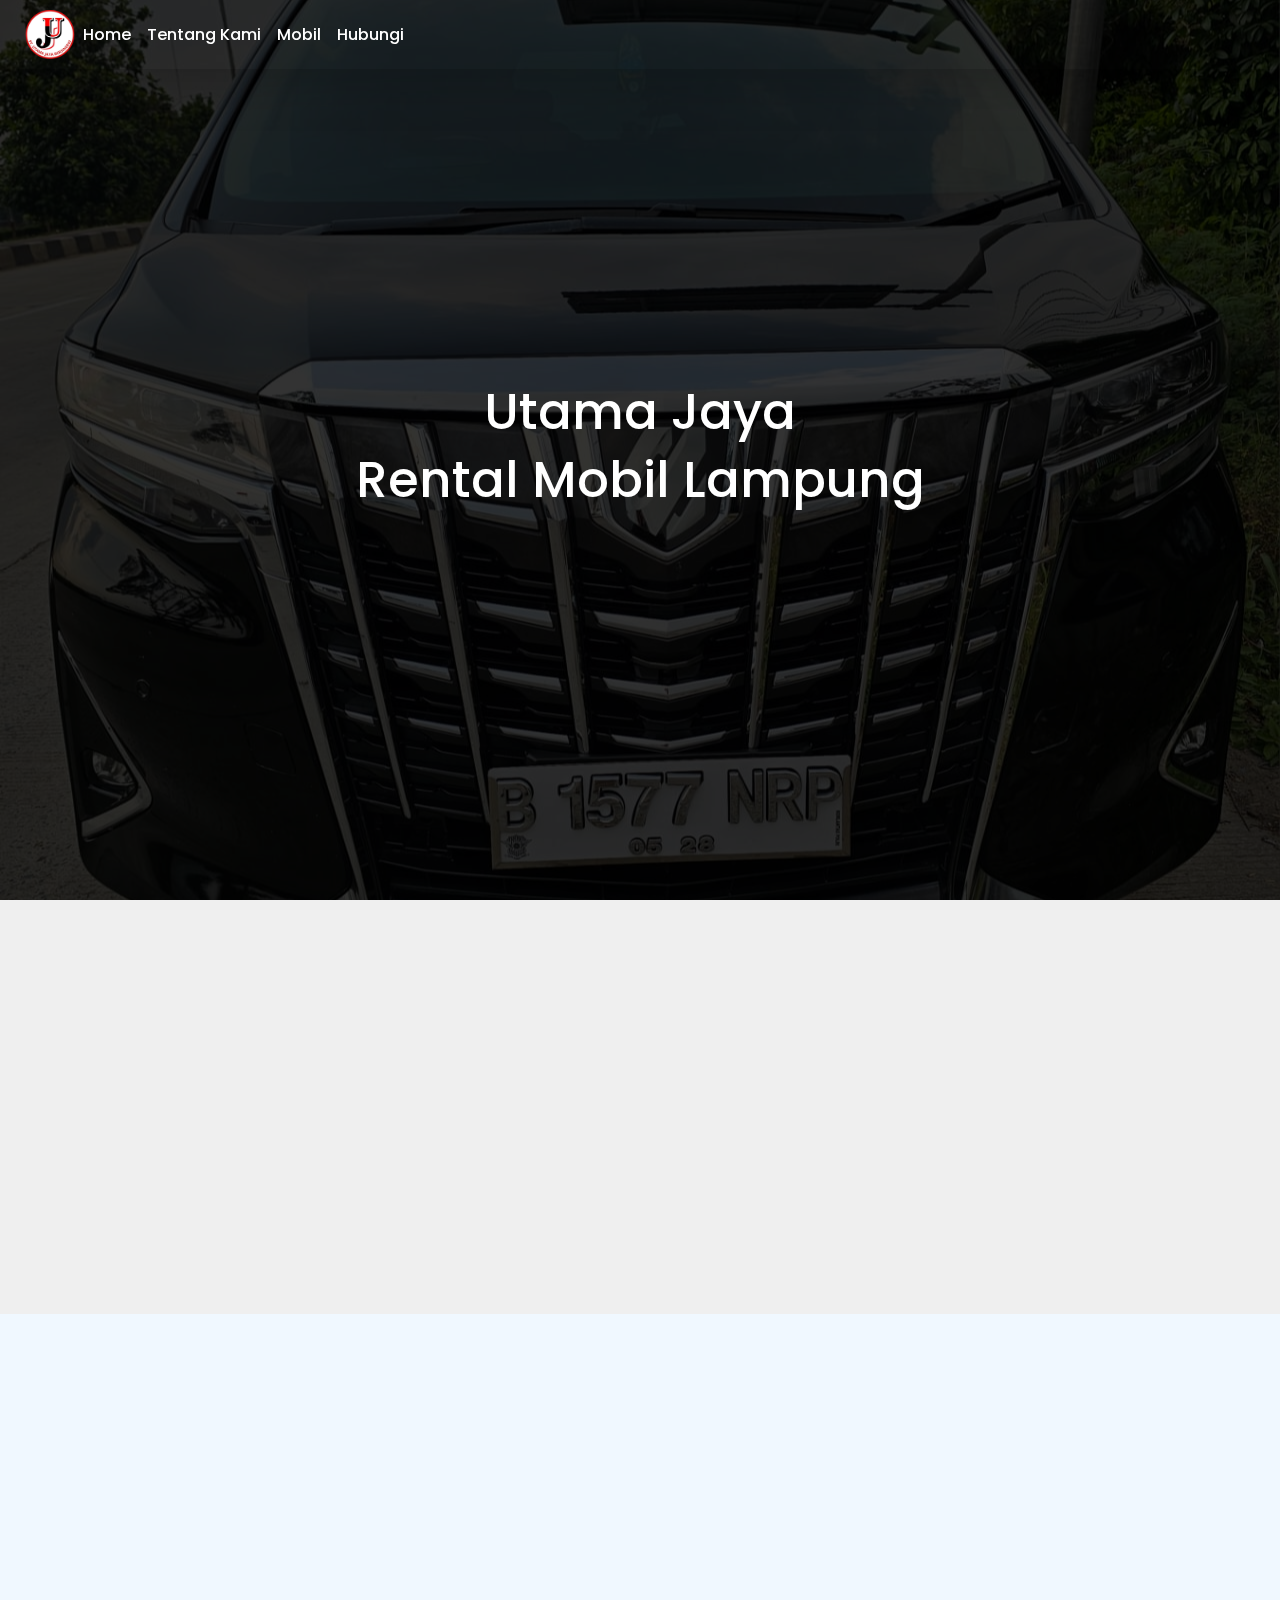
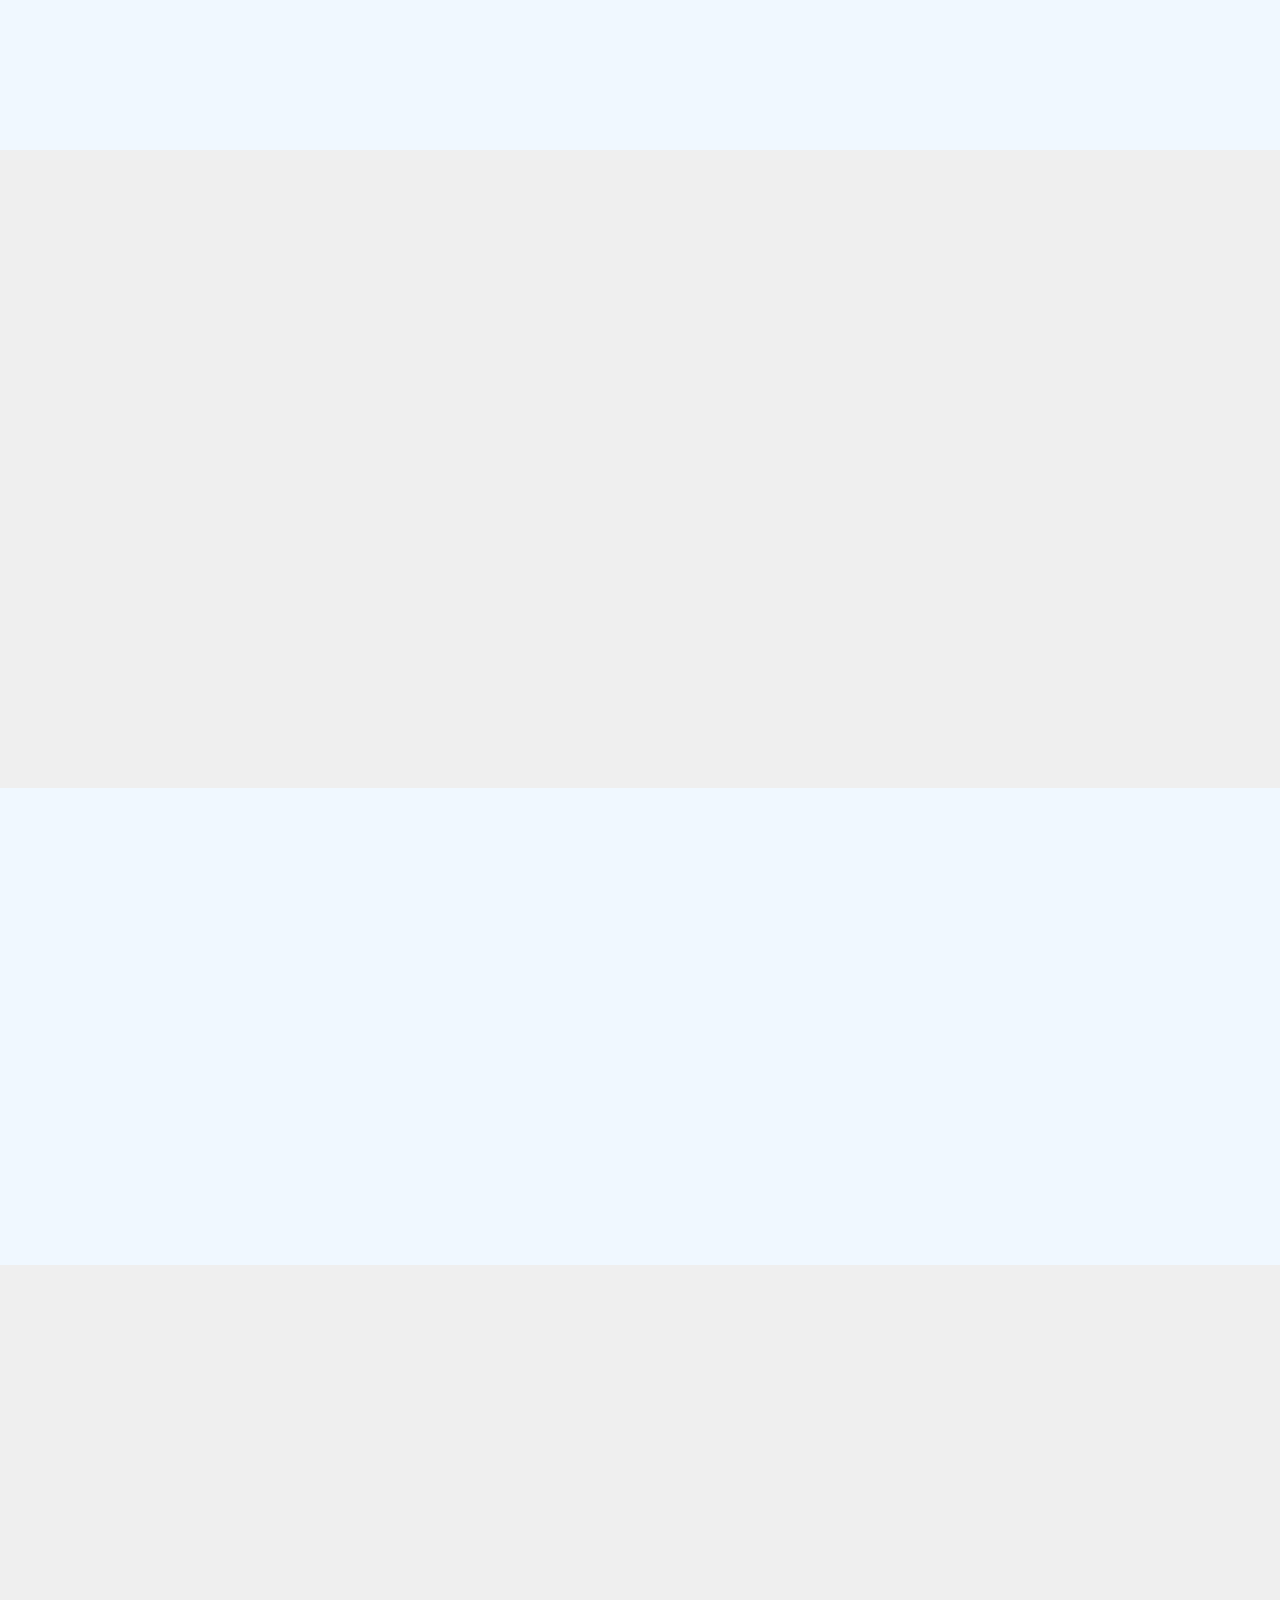
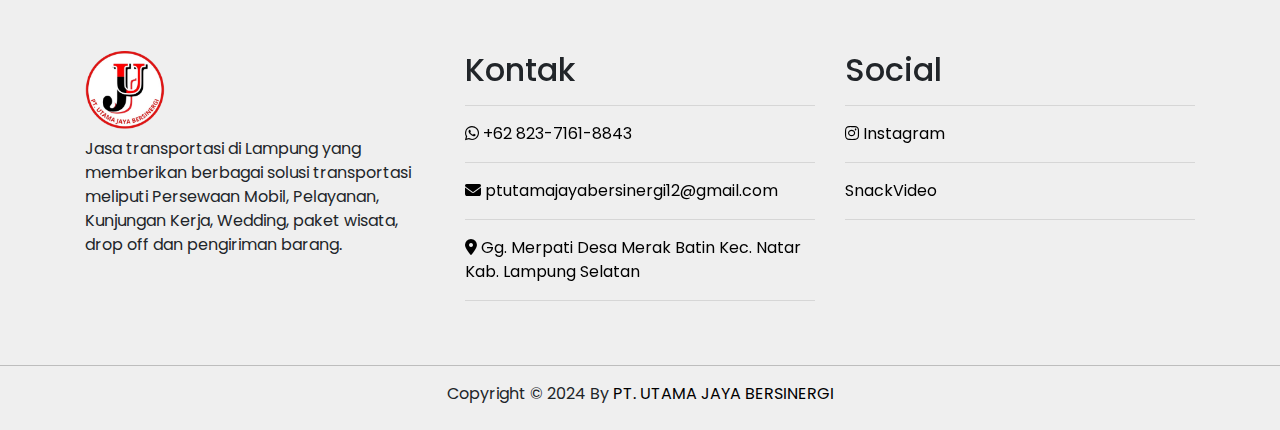
==== commit 023ccc10: "bajingan" ====
--- a/index copy.html
+++ b/index copy.html
@@ -129,7 +129,7 @@
     <section class="pt-4 pb-4" style="background-color: aliceblue">
       <div class="container">
         <div class="row justify-content-around pt-5 pb-4 align-items-center">
-          <div class="col-md-6">
+          <div class="col-md-6" data-aos="fade-left">
             <span class="layanan">LAYANAN</span>
             <h1>Mitra Terbaik Perjalanan Anda</h1>
             <p>
@@ -298,47 +298,50 @@
       </div>
     </div>
 
-    <div class="container pt-5 pb-5" style="background-color: aliceblue">
-      <h1 class="" style="padding: 0 40px; font-size: 30px" data-aos="fade-up">
-        KEUNTUNGAN MENYEWA DI UTAMA JAYA RENT CAR
-      </h1>
-      <div class="row justify-content-around pt-4" data-aos="fade-up">
-        <div class="col-md-3 profit">
-          <h3 class="mt-3">Kondisi Armada Prima</h3>
-          <p>
-            Setiap armada di tempat kami selalu dilakukan pemeriksaan dan
-            perawatan secara rutin untuk menjamin keamanan dan kenyamanan
-            pelanggan. Perawatan harian dilakukan oleh mekanik kami yang
-            terlatih dan perawatan bulanan dilakukan oleh dealer resmi (Auto
-            2000).
-          </p>
-        </div>
-        <div class="col-md-3 profit">
-          <h3 class="mt-3">Harga Yang Kompetitif</h3>
-          <p>
-            Faktor harga merupakan salah satu fokus dimana kami selalu bersaing
-            untuk memberikan harga sewa yang kompetitif.
-          </p>
-        </div>
-        <div class="col-md-3 profit">
-          <h3 class="mt-3">Mobil Pengganti</h3>
-          <p>
-            Apabila terjadi suatu halangan (misalnya kerusakan mobil,
-            kecelakaan, dll) maka kami akan segera menggantikan dengan armada
-            sekelas.
-          </p>
-        </div>
-        <div class="col-md-3 profit">
-          <h3 class="mt-3">Driver Yang Berpengalaman</h3>
-          <p>
-            Setiap Driver di CV. Utama Jaya Rent Car sudah terlatih dan mengerti
-            bagaimana memberikan Pelayanan yang nyaman mulai dari pengetahuan
-            akan kondisi dan jalan suatu daerah, cara berkendara yang tenang dan
-            kemampuan komunikasi yang ramah ke setiap pelanggan.
-          </p>
-        </div>
-      </div>
-    </div>
+    <section style="background-color: aliceblue">
+      <div class="container pt-5 pb-5">
+        <h1 class="" style="font-size: 30px" data-aos="fade-up">
+          KEUNTUNGAN MENYEWA DI UTAMA JAYA RENT CAR
+        </h1>
+        <div class="row justify-content-around pt-4" data-aos="fade-up">
+          <div class="col-md-3 profit">
+            <h3 class="mt-3">Kondisi Armada Prima</h3>
+            <p>
+              Setiap armada di tempat kami selalu dilakukan pemeriksaan dan
+              perawatan secara rutin untuk menjamin keamanan dan kenyamanan
+              pelanggan. Perawatan harian dilakukan oleh mekanik kami yang
+              terlatih dan perawatan bulanan dilakukan oleh dealer resmi (Auto
+              2000).
+            </p>
+          </div>
+          <div class="col-md-3 profit">
+            <h3 class="mt-3">Harga Yang Kompetitif</h3>
+            <p>
+              Faktor harga merupakan salah satu fokus dimana kami selalu
+              bersaing untuk memberikan harga sewa yang kompetitif.
+            </p>
+          </div>
+          <div class="col-md-3 profit">
+            <h3 class="mt-3">Mobil Pengganti</h3>
+            <p>
+              Apabila terjadi suatu halangan (misalnya kerusakan mobil,
+              kecelakaan, dll) maka kami akan segera menggantikan dengan armada
+              sekelas.
+            </p>
+          </div>
+          <div class="col-md-3 profit">
+            <h3 class="mt-3">Driver Yang Berpengalaman</h3>
+            <p>
+              Setiap Driver di CV. Utama Jaya Rent Car sudah terlatih dan
+              mengerti bagaimana memberikan Pelayanan yang nyaman mulai dari
+              pengetahuan akan kondisi dan jalan suatu daerah, cara berkendara
+              yang tenang dan kemampuan komunikasi yang ramah ke setiap
+              pelanggan.
+            </p>
+          </div>
+        </div>
+      </div>
+    </section>
 
     <!-- hubungi -->
     <section class="contact pt-5 pb-5" id="contact">
--- a/style.css
+++ b/style.css
@@ -3,7 +3,6 @@
 
 * {
   font-family: "Poppins", sans-serif;
-  
 }
 body {
   background: #efefef;
@@ -12,14 +11,10 @@
 }
 .navbar {
   /* height: 80px; */
-  margin: 20px;
-  border-radius: 16px;
-  -webkit-border-radius: 16px;
-  -moz-border-radius: 16px;
-  -ms-border-radius: 16px;
-  -o-border-radius: 16px;
+  /* border-radius: 16px; */
   padding: 0.5rem;
   background: none !important;
+  padding: 10px;
 }
 
 /* sticky */
@@ -195,8 +190,6 @@
   font-size: 15px;
 }
 
-
-
 .footer-bottom {
   border-top: 1px solid rgb(189, 189, 189);
 }
